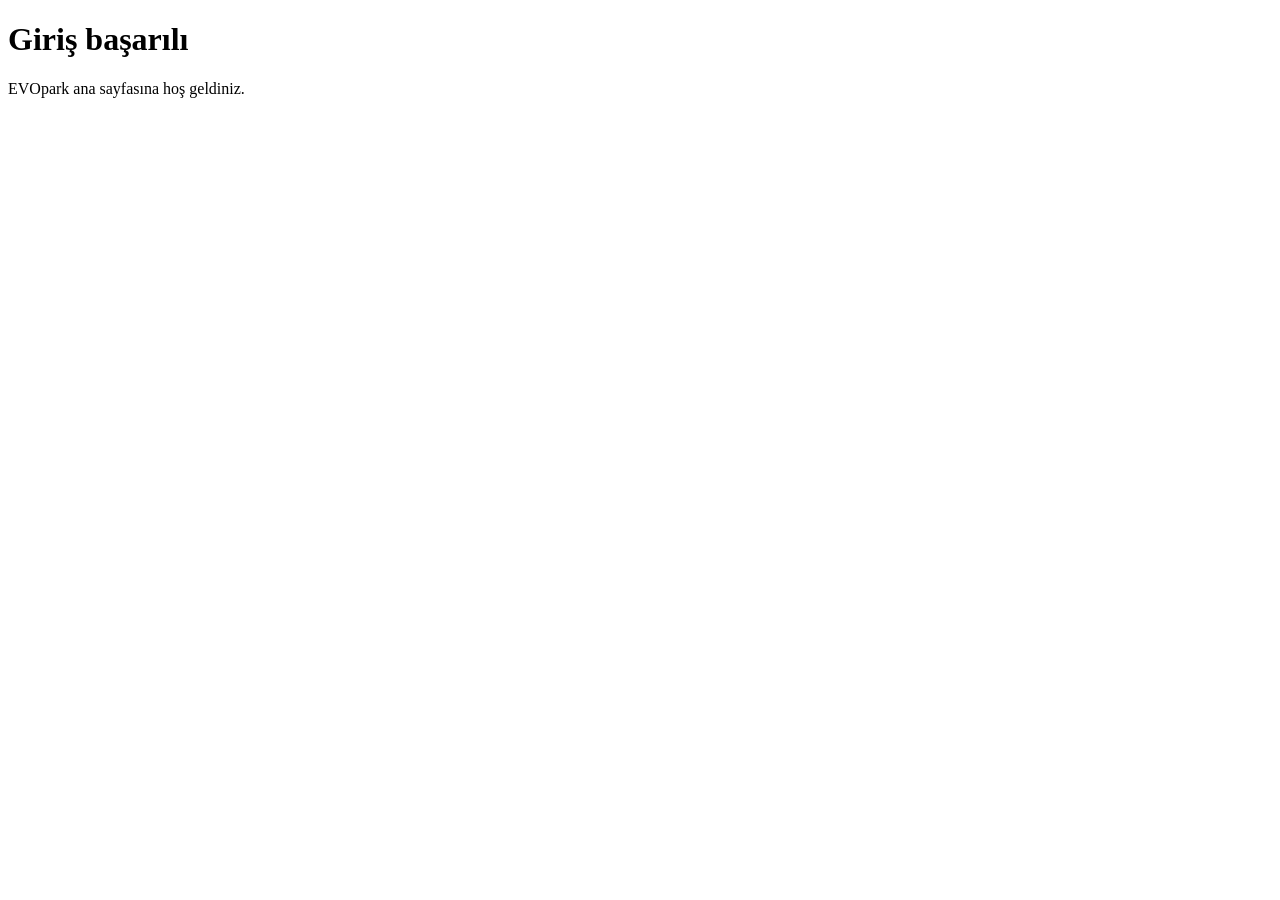
==== EVOpark/wwwroot/home.html @ 0c48e841 "as" ====
﻿<!DOCTYPE html>
<html lang="tr">
<head>
    <meta charset="UTF-8">
    <title>EVOpark Ana Sayfa</title>
</head>
<body>
    <h1>Giriş başarılı</h1>
    <p>EVOpark ana sayfasına hoş geldiniz.</p>
</body>
</html>
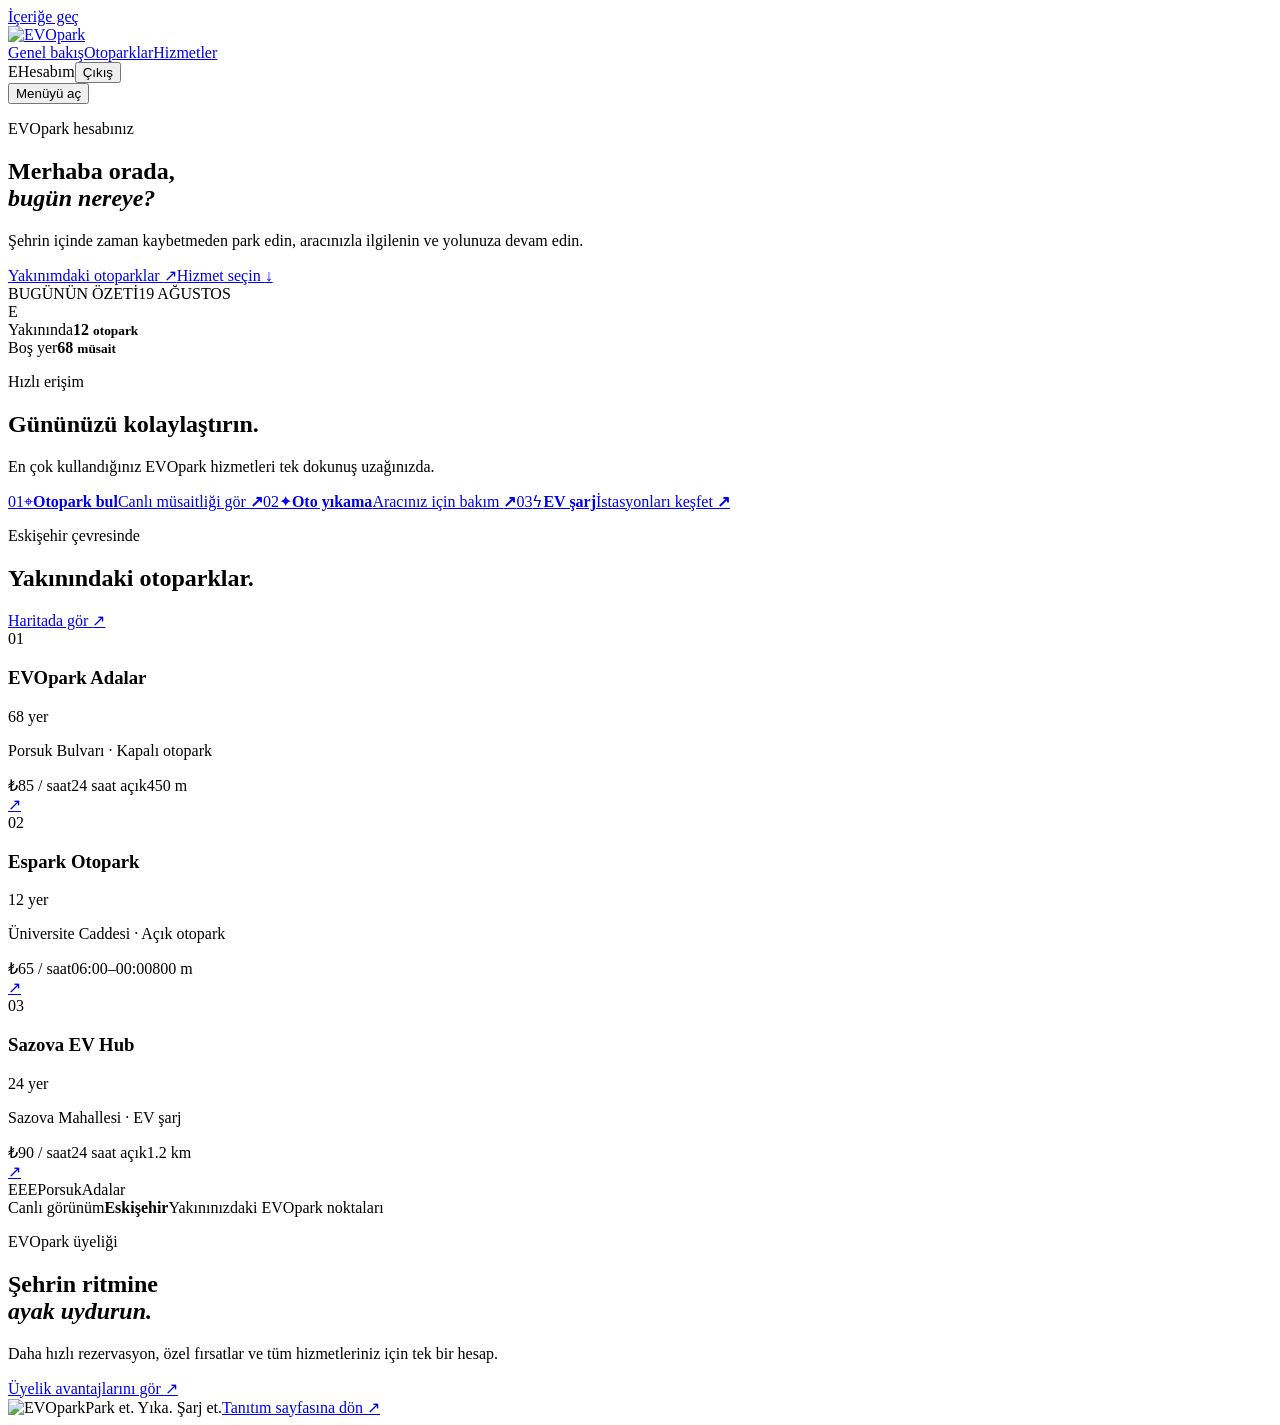
==== commit 323e4201: "Yeni anasayfa tasarlandı düzenlendi test için hazır" ====
--- a/EVOpark/wwwroot/home.html
+++ b/EVOpark/wwwroot/home.html
@@ -1,11 +1,37 @@
-﻿<!DOCTYPE html>
+<!DOCTYPE html>
 <html lang="tr">
 <head>
     <meta charset="UTF-8">
-    <title>EVOpark Ana Sayfa</title>
+    <meta name="viewport" content="width=device-width, initial-scale=1">
+    <meta name="description" content="EVOpark hesabınızla otopark, yıkama ve şarj hizmetlerinizi yönetin.">
+    <meta name="theme-color" content="#f5f7f5">
+    <title>Hesabım | EVOpark</title>
+    <link rel="stylesheet" href="/css/global.css">
+    <link rel="stylesheet" href="/css/dashboard.css">
 </head>
-<body>
-    <h1>Giriş başarılı</h1>
-    <p>EVOpark ana sayfasına hoş geldiniz.</p>
+<body class="dashboard-page">
+    <a class="skip-link" href="#main-content">İçeriğe geç</a>
+    <header class="dashboard-header">
+        <div class="container dashboard-nav">
+            <a class="brand" href="/" aria-label="EVOpark ana sayfa"><img class="brand-logo" src="/assets/images/logo.png" alt="EVOpark"></a>
+            <nav class="dashboard-links" aria-label="Hesap navigasyonu"><a class="dashboard-link is-active" href="/home.html">Genel bakış</a><a class="dashboard-link" href="#parking">Otoparklar</a><a class="dashboard-link" href="#services">Hizmetler</a></nav>
+            <div class="dashboard-user"><span class="avatar" data-user-initials aria-hidden="true">E</span><span class="user-name" data-user-name>Hesabım</span><button class="logout-button" type="button" data-logout>Çıkış</button></div>
+            <button class="dashboard-menu" type="button" aria-expanded="false" aria-controls="dashboardMobileNav" data-dashboard-menu><span class="sr-only">Menüyü aç</span><span></span><span></span><span></span></button>
+        </div>
+        <nav class="dashboard-mobile-nav" id="dashboardMobileNav" aria-label="Mobil hesap navigasyonu" data-dashboard-mobile-nav hidden><a href="/home.html">Genel bakış</a><a href="#parking">Otoparklar</a><a href="#services">Hizmetler</a><button type="button" data-logout>Çıkış yap</button></nav>
+    </header>
+
+    <main id="main-content">
+        <section class="dashboard-hero"><div class="container dashboard-hero-grid"><div class="welcome-copy"><p class="eyebrow"><span class="eyebrow-dot" aria-hidden="true"></span> EVOpark hesabınız</p><h1>Merhaba <span data-user-first-name>orada</span>,<br><em>bugün nereye?</em></h1><p>Şehrin içinde zaman kaybetmeden park edin, aracınızla ilgilenin ve yolunuza devam edin.</p><div class="welcome-actions"><a class="button button-dark" href="#parking" data-magnetic>Yakınımdaki otoparklar <span aria-hidden="true">↗</span></a><a class="button button-quiet" href="#services">Hizmet seçin <span aria-hidden="true">↓</span></a></div></div><div class="today-card" aria-label="Bugünün EVOpark özeti"><div class="today-card-glow"></div><div class="today-top"><span class="today-label">BUGÜNÜN ÖZETİ</span><span class="today-date" data-today>19 AĞUSTOS</span></div><div class="today-orbit"><span class="orbit-line orbit-line-one"></span><span class="orbit-line orbit-line-two"></span><span class="orbit-core">E</span><span class="orbit-dot orbit-dot-one"></span><span class="orbit-dot orbit-dot-two"></span></div><div class="today-bottom"><div><span>Yakınında</span><strong>12 <small>otopark</small></strong></div><div><span>Boş yer</span><strong>68 <small>müsait</small></strong></div></div></div></div></section>
+
+        <section class="dashboard-section" id="services" aria-labelledby="quick-title"><div class="container"><div class="dashboard-heading"><div><p class="eyebrow">Hızlı erişim</p><h2 id="quick-title">Gününüzü kolaylaştırın.</h2></div><p>En çok kullandığınız EVOpark hizmetleri tek dokunuş uzağınızda.</p></div><div class="quick-grid"><a class="quick-card quick-card-parking" href="#parking" data-magnetic><span class="quick-card-number">01</span><span class="quick-icon" aria-hidden="true">⌖</span><strong>Otopark bul</strong><span>Canlı müsaitliği gör <b aria-hidden="true">↗</b></span></a><a class="quick-card quick-card-wash" href="#coming-soon" data-coming-soon data-magnetic><span class="quick-card-number">02</span><span class="quick-icon" aria-hidden="true">✦</span><strong>Oto yıkama</strong><span>Aracınız için bakım <b aria-hidden="true">↗</b></span></a><a class="quick-card quick-card-charge" href="#coming-soon" data-coming-soon data-magnetic><span class="quick-card-number">03</span><span class="quick-icon" aria-hidden="true">ϟ</span><strong>EV şarj</strong><span>İstasyonları keşfet <b aria-hidden="true">↗</b></span></a></div></div></section>
+
+        <section class="dashboard-section parking-dashboard" id="parking" aria-labelledby="nearby-title"><div class="container"><div class="dashboard-heading"><div><p class="eyebrow">Eskişehir çevresinde</p><h2 id="nearby-title">Yakınındaki otoparklar.</h2></div><a class="small-action" href="/">Haritada gör <span aria-hidden="true">↗</span></a></div><div class="nearby-layout"><div class="nearby-list"><article class="nearby-card is-featured"><div class="nearby-marker">01</div><div class="nearby-main"><div class="nearby-title-row"><h3>EVOpark Adalar</h3><span class="availability"><i></i> 68 yer</span></div><p>Porsuk Bulvarı · Kapalı otopark</p><div class="nearby-meta"><span>₺85 / saat</span><span>24 saat açık</span><span>450 m</span></div></div><a href="#coming-soon" class="nearby-arrow" data-coming-soon aria-label="EVOpark Adalar detayları">↗</a></article><article class="nearby-card"><div class="nearby-marker">02</div><div class="nearby-main"><div class="nearby-title-row"><h3>Espark Otopark</h3><span class="availability availability-limited"><i></i> 12 yer</span></div><p>Üniversite Caddesi · Açık otopark</p><div class="nearby-meta"><span>₺65 / saat</span><span>06:00–00:00</span><span>800 m</span></div></div><a href="#coming-soon" class="nearby-arrow" data-coming-soon aria-label="Espark Otopark detayları">↗</a></article><article class="nearby-card"><div class="nearby-marker">03</div><div class="nearby-main"><div class="nearby-title-row"><h3>Sazova EV Hub</h3><span class="availability"><i></i> 24 yer</span></div><p>Sazova Mahallesi · EV şarj</p><div class="nearby-meta"><span>₺90 / saat</span><span>24 saat açık</span><span>1.2 km</span></div></div><a href="#coming-soon" class="nearby-arrow" data-coming-soon aria-label="Sazova EV Hub detayları">↗</a></article></div><div class="mini-map" aria-label="Eskişehir otopark haritası önizlemesi"><span class="mini-map-road mini-road-one"></span><span class="mini-map-road mini-road-two"></span><span class="mini-map-road mini-road-three"></span><span class="mini-map-river"></span><span class="mini-map-pin mini-pin-one">E</span><span class="mini-map-pin mini-pin-two">E</span><span class="mini-map-pin mini-pin-three">E</span><span class="mini-map-label">Porsuk</span><span class="mini-map-label mini-label-two">Adalar</span><div class="map-caption"><span class="live-pill"><i></i> Canlı görünüm</span><strong>Eskişehir</strong><span>Yakınınızdaki EVOpark noktaları</span></div></div></div></div></section>
+
+        <section class="dashboard-section member-banner" aria-labelledby="member-title"><div class="container member-banner-inner"><div><p class="eyebrow">EVOpark üyeliği</p><h2 id="member-title">Şehrin ritmine<br><em>ayak uydurun.</em></h2></div><div class="member-banner-copy"><p>Daha hızlı rezervasyon, özel fırsatlar ve tüm hizmetleriniz için tek bir hesap.</p><a class="button button-light" href="#coming-soon" data-coming-soon data-magnetic>Üyelik avantajlarını gör <span aria-hidden="true">↗</span></a></div></div></section>
+    </main>
+    <footer class="dashboard-footer"><div class="container dashboard-footer-inner"><img class="dashboard-footer-logo" src="/assets/images/logo.png" alt="EVOpark"><span>Park et. Yıka. Şarj et.</span><a href="/">Tanıtım sayfasına dön ↗</a></div></footer>
+    <div class="page-transition" data-page-transition aria-hidden="true"><span></span><i></i></div>
+    <script src="/js/utils.js" defer></script><script src="/js/api.js" defer></script><script src="/js/dashboard.js" defer></script>
 </body>
-</html>+</html>
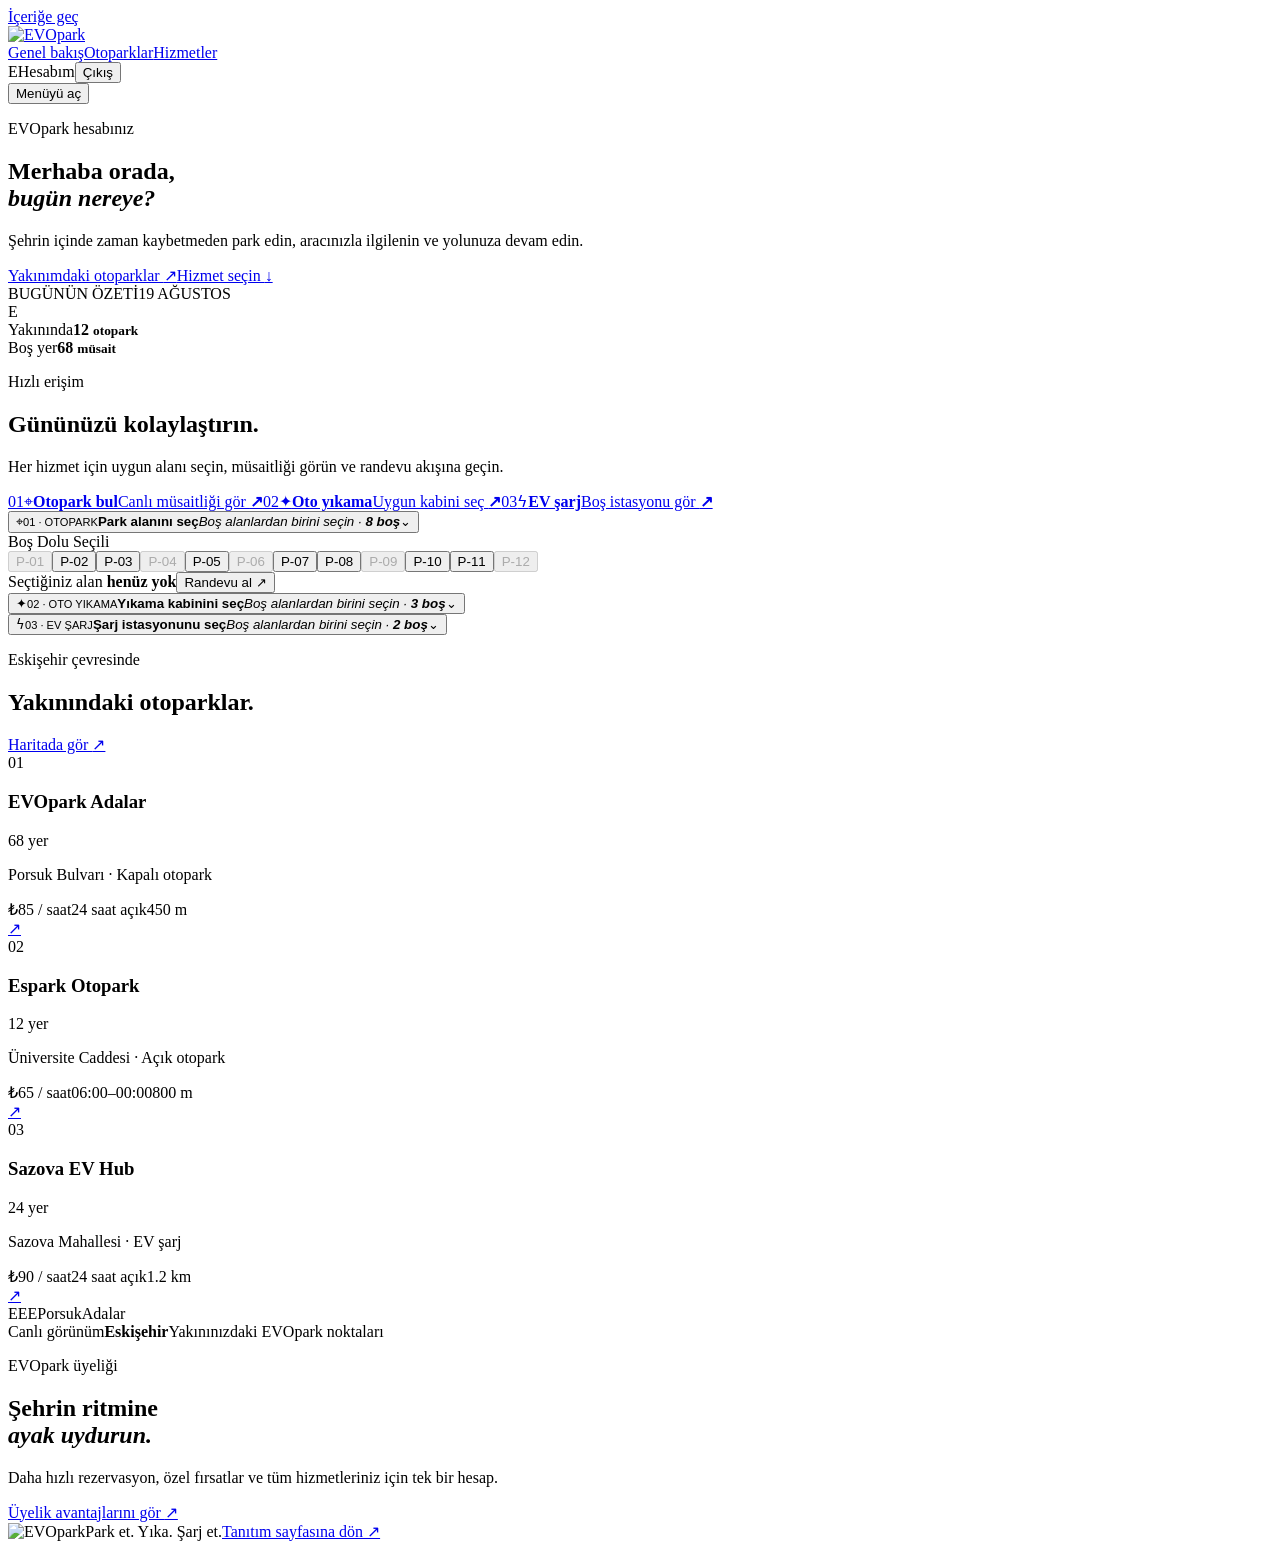
==== commit 73c971f8: "Homeye sinema tarzı sistem eklendi test için hazır" ====
--- a/EVOpark/wwwroot/home.html
+++ b/EVOpark/wwwroot/home.html
@@ -24,7 +24,13 @@
     <main id="main-content">
         <section class="dashboard-hero"><div class="container dashboard-hero-grid"><div class="welcome-copy"><p class="eyebrow"><span class="eyebrow-dot" aria-hidden="true"></span> EVOpark hesabınız</p><h1>Merhaba <span data-user-first-name>orada</span>,<br><em>bugün nereye?</em></h1><p>Şehrin içinde zaman kaybetmeden park edin, aracınızla ilgilenin ve yolunuza devam edin.</p><div class="welcome-actions"><a class="button button-dark" href="#parking" data-magnetic>Yakınımdaki otoparklar <span aria-hidden="true">↗</span></a><a class="button button-quiet" href="#services">Hizmet seçin <span aria-hidden="true">↓</span></a></div></div><div class="today-card" aria-label="Bugünün EVOpark özeti"><div class="today-card-glow"></div><div class="today-top"><span class="today-label">BUGÜNÜN ÖZETİ</span><span class="today-date" data-today>19 AĞUSTOS</span></div><div class="today-orbit"><span class="orbit-line orbit-line-one"></span><span class="orbit-line orbit-line-two"></span><span class="orbit-core">E</span><span class="orbit-dot orbit-dot-one"></span><span class="orbit-dot orbit-dot-two"></span></div><div class="today-bottom"><div><span>Yakınında</span><strong>12 <small>otopark</small></strong></div><div><span>Boş yer</span><strong>68 <small>müsait</small></strong></div></div></div></div></section>
 
-        <section class="dashboard-section" id="services" aria-labelledby="quick-title"><div class="container"><div class="dashboard-heading"><div><p class="eyebrow">Hızlı erişim</p><h2 id="quick-title">Gününüzü kolaylaştırın.</h2></div><p>En çok kullandığınız EVOpark hizmetleri tek dokunuş uzağınızda.</p></div><div class="quick-grid"><a class="quick-card quick-card-parking" href="#parking" data-magnetic><span class="quick-card-number">01</span><span class="quick-icon" aria-hidden="true">⌖</span><strong>Otopark bul</strong><span>Canlı müsaitliği gör <b aria-hidden="true">↗</b></span></a><a class="quick-card quick-card-wash" href="#coming-soon" data-coming-soon data-magnetic><span class="quick-card-number">02</span><span class="quick-icon" aria-hidden="true">✦</span><strong>Oto yıkama</strong><span>Aracınız için bakım <b aria-hidden="true">↗</b></span></a><a class="quick-card quick-card-charge" href="#coming-soon" data-coming-soon data-magnetic><span class="quick-card-number">03</span><span class="quick-icon" aria-hidden="true">ϟ</span><strong>EV şarj</strong><span>İstasyonları keşfet <b aria-hidden="true">↗</b></span></a></div></div></section>
+        <section class="dashboard-section" id="services" aria-labelledby="quick-title"><div class="container"><div class="dashboard-heading"><div><p class="eyebrow">Hızlı erişim</p><h2 id="quick-title">Gününüzü kolaylaştırın.</h2></div><p>Her hizmet için uygun alanı seçin, müsaitliği görün ve randevu akışına geçin.</p></div><div class="quick-grid"><a class="quick-card quick-card-parking" href="#booking-parking" data-booking-jump data-magnetic><span class="quick-card-number">01</span><span class="quick-icon" aria-hidden="true">⌖</span><strong>Otopark bul</strong><span>Canlı müsaitliği gör <b aria-hidden="true">↗</b></span></a><a class="quick-card quick-card-wash" href="#booking-wash" data-booking-jump data-magnetic><span class="quick-card-number">02</span><span class="quick-icon" aria-hidden="true">✦</span><strong>Oto yıkama</strong><span>Uygun kabini seç <b aria-hidden="true">↗</b></span></a><a class="quick-card quick-card-charge" href="#booking-charge" data-booking-jump data-magnetic><span class="quick-card-number">03</span><span class="quick-icon" aria-hidden="true">ϟ</span><strong>EV şarj</strong><span>Boş istasyonu gör <b aria-hidden="true">↗</b></span></a></div>
+            <div class="booking-panels" aria-label="Hizmet alanı ve rezervasyon seçenekleri">
+                <article class="booking-panel is-open" id="booking-parking" data-booking-panel><button class="booking-panel-toggle" type="button" aria-expanded="true" aria-controls="booking-parking-content"><span class="booking-panel-symbol" aria-hidden="true">⌖</span><span class="booking-panel-heading"><small>01 · OTOPARK</small><strong>Park alanını seç</strong><em><span data-selected-label>Boş alanlardan birini seçin</span> · <b><span data-free-count>8</span> boş</b></em></span><span class="booking-panel-chevron" aria-hidden="true">⌄</span></button><div class="booking-panel-content" id="booking-parking-content"><div class="booking-legend"><span><i class="legend-dot is-free"></i> Boş</span><span><i class="legend-dot is-busy"></i> Dolu</span><span><i class="legend-dot is-selected"></i> Seçili</span></div><div class="space-grid" role="group" aria-label="Otopark alanları"><button class="space-slot is-busy" type="button" disabled aria-label="P-01 dolu">P-01</button><button class="space-slot" type="button" data-space="P-02">P-02</button><button class="space-slot" type="button" data-space="P-03">P-03</button><button class="space-slot is-busy" type="button" disabled aria-label="P-04 dolu">P-04</button><button class="space-slot" type="button" data-space="P-05">P-05</button><button class="space-slot is-busy" type="button" disabled aria-label="P-06 dolu">P-06</button><button class="space-slot" type="button" data-space="P-07">P-07</button><button class="space-slot" type="button" data-space="P-08">P-08</button><button class="space-slot is-busy" type="button" disabled aria-label="P-09 dolu">P-09</button><button class="space-slot" type="button" data-space="P-10">P-10</button><button class="space-slot" type="button" data-space="P-11">P-11</button><button class="space-slot is-busy" type="button" disabled aria-label="P-12 dolu">P-12</button></div><div class="booking-panel-footer"><span>Seçtiğiniz alan <strong data-choice-label>henüz yok</strong></span><button class="button button-dark booking-button" type="button" data-reservation data-service-name="otopark">Randevu al <span aria-hidden="true">↗</span></button></div></div></article>
+                <article class="booking-panel" id="booking-wash" data-booking-panel><button class="booking-panel-toggle" type="button" aria-expanded="false" aria-controls="booking-wash-content"><span class="booking-panel-symbol booking-symbol-wash" aria-hidden="true">✦</span><span class="booking-panel-heading"><small>02 · OTO YIKAMA</small><strong>Yıkama kabinini seç</strong><em><span data-selected-label>Boş alanlardan birini seçin</span> · <b><span data-free-count>3</span> boş</b></em></span><span class="booking-panel-chevron" aria-hidden="true">⌄</span></button><div class="booking-panel-content" id="booking-wash-content" hidden><div class="booking-legend"><span><i class="legend-dot is-free"></i> Boş</span><span><i class="legend-dot is-busy"></i> Dolu</span><span><i class="legend-dot is-selected"></i> Seçili</span></div><div class="space-grid" role="group" aria-label="Oto yıkama kabinleri"><button class="space-slot" type="button" data-space="W-01">W-01</button><button class="space-slot is-busy" type="button" disabled aria-label="W-02 dolu">W-02</button><button class="space-slot" type="button" data-space="W-03">W-03</button><button class="space-slot" type="button" data-space="W-04">W-04</button><button class="space-slot is-busy" type="button" disabled aria-label="W-05 dolu">W-05</button><button class="space-slot is-busy" type="button" disabled aria-label="W-06 dolu">W-06</button></div><div class="booking-panel-footer"><span>Seçtiğiniz kabin <strong data-choice-label>henüz yok</strong></span><button class="button button-dark booking-button" type="button" data-reservation data-service-name="oto yıkama">Randevu al <span aria-hidden="true">↗</span></button></div></div></article>
+                <article class="booking-panel" id="booking-charge" data-booking-panel><button class="booking-panel-toggle" type="button" aria-expanded="false" aria-controls="booking-charge-content"><span class="booking-panel-symbol booking-symbol-charge" aria-hidden="true">ϟ</span><span class="booking-panel-heading"><small>03 · EV ŞARJ</small><strong>Şarj istasyonunu seç</strong><em><span data-selected-label>Boş alanlardan birini seçin</span> · <b><span data-free-count>2</span> boş</b></em></span><span class="booking-panel-chevron" aria-hidden="true">⌄</span></button><div class="booking-panel-content" id="booking-charge-content" hidden><div class="booking-legend"><span><i class="legend-dot is-free"></i> Boş</span><span><i class="legend-dot is-busy"></i> Dolu</span><span><i class="legend-dot is-selected"></i> Seçili</span></div><div class="space-grid" role="group" aria-label="EV şarj istasyonları"><button class="space-slot" type="button" data-space="E-01">E-01</button><button class="space-slot is-busy" type="button" disabled aria-label="E-02 dolu">E-02</button><button class="space-slot" type="button" data-space="E-03">E-03</button><button class="space-slot is-busy" type="button" disabled aria-label="E-04 dolu">E-04</button></div><div class="booking-panel-footer"><span>Seçtiğiniz istasyon <strong data-choice-label>henüz yok</strong></span><button class="button button-dark booking-button" type="button" data-reservation data-service-name="EV şarj">Randevu al <span aria-hidden="true">↗</span></button></div></div></article>
+            </div>
+        </div></section>
 
         <section class="dashboard-section parking-dashboard" id="parking" aria-labelledby="nearby-title"><div class="container"><div class="dashboard-heading"><div><p class="eyebrow">Eskişehir çevresinde</p><h2 id="nearby-title">Yakınındaki otoparklar.</h2></div><a class="small-action" href="/">Haritada gör <span aria-hidden="true">↗</span></a></div><div class="nearby-layout"><div class="nearby-list"><article class="nearby-card is-featured"><div class="nearby-marker">01</div><div class="nearby-main"><div class="nearby-title-row"><h3>EVOpark Adalar</h3><span class="availability"><i></i> 68 yer</span></div><p>Porsuk Bulvarı · Kapalı otopark</p><div class="nearby-meta"><span>₺85 / saat</span><span>24 saat açık</span><span>450 m</span></div></div><a href="#coming-soon" class="nearby-arrow" data-coming-soon aria-label="EVOpark Adalar detayları">↗</a></article><article class="nearby-card"><div class="nearby-marker">02</div><div class="nearby-main"><div class="nearby-title-row"><h3>Espark Otopark</h3><span class="availability availability-limited"><i></i> 12 yer</span></div><p>Üniversite Caddesi · Açık otopark</p><div class="nearby-meta"><span>₺65 / saat</span><span>06:00–00:00</span><span>800 m</span></div></div><a href="#coming-soon" class="nearby-arrow" data-coming-soon aria-label="Espark Otopark detayları">↗</a></article><article class="nearby-card"><div class="nearby-marker">03</div><div class="nearby-main"><div class="nearby-title-row"><h3>Sazova EV Hub</h3><span class="availability"><i></i> 24 yer</span></div><p>Sazova Mahallesi · EV şarj</p><div class="nearby-meta"><span>₺90 / saat</span><span>24 saat açık</span><span>1.2 km</span></div></div><a href="#coming-soon" class="nearby-arrow" data-coming-soon aria-label="Sazova EV Hub detayları">↗</a></article></div><div class="mini-map" aria-label="Eskişehir otopark haritası önizlemesi"><span class="mini-map-road mini-road-one"></span><span class="mini-map-road mini-road-two"></span><span class="mini-map-road mini-road-three"></span><span class="mini-map-river"></span><span class="mini-map-pin mini-pin-one">E</span><span class="mini-map-pin mini-pin-two">E</span><span class="mini-map-pin mini-pin-three">E</span><span class="mini-map-label">Porsuk</span><span class="mini-map-label mini-label-two">Adalar</span><div class="map-caption"><span class="live-pill"><i></i> Canlı görünüm</span><strong>Eskişehir</strong><span>Yakınınızdaki EVOpark noktaları</span></div></div></div></div></section>
 
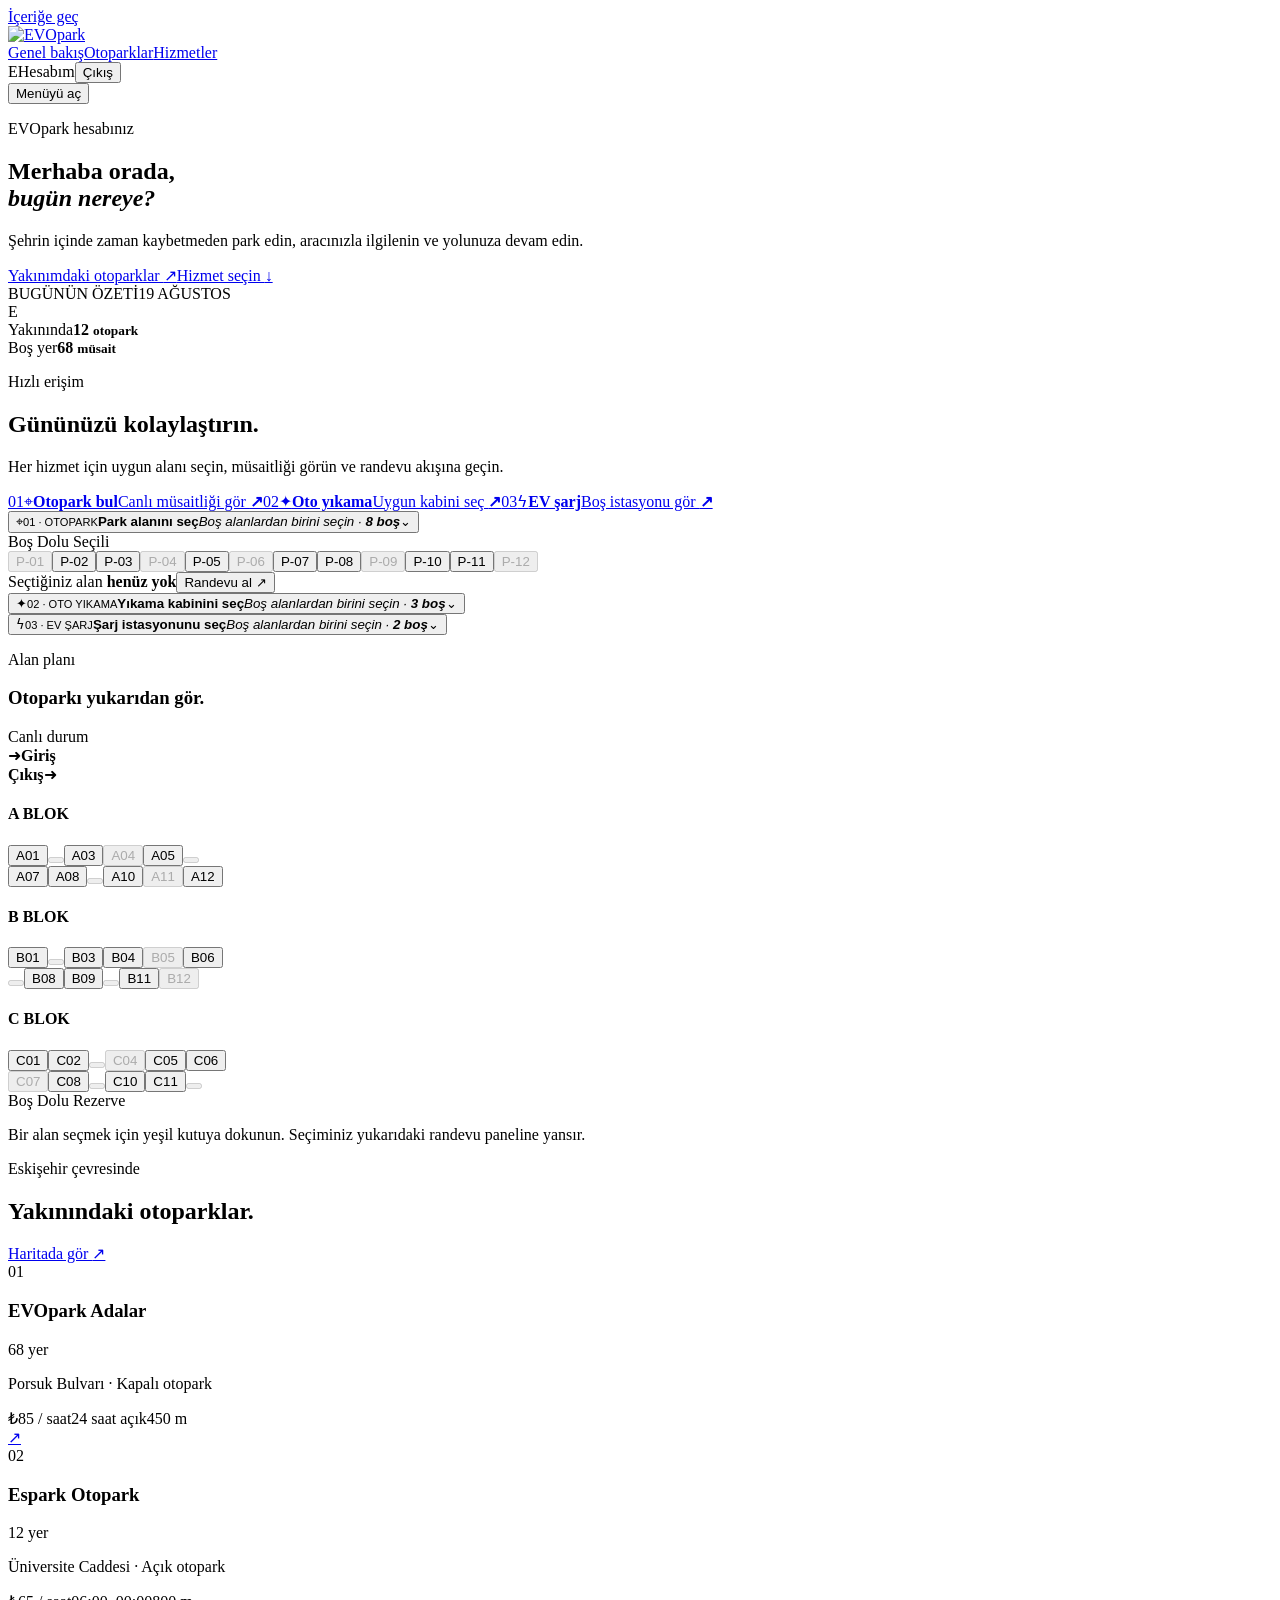
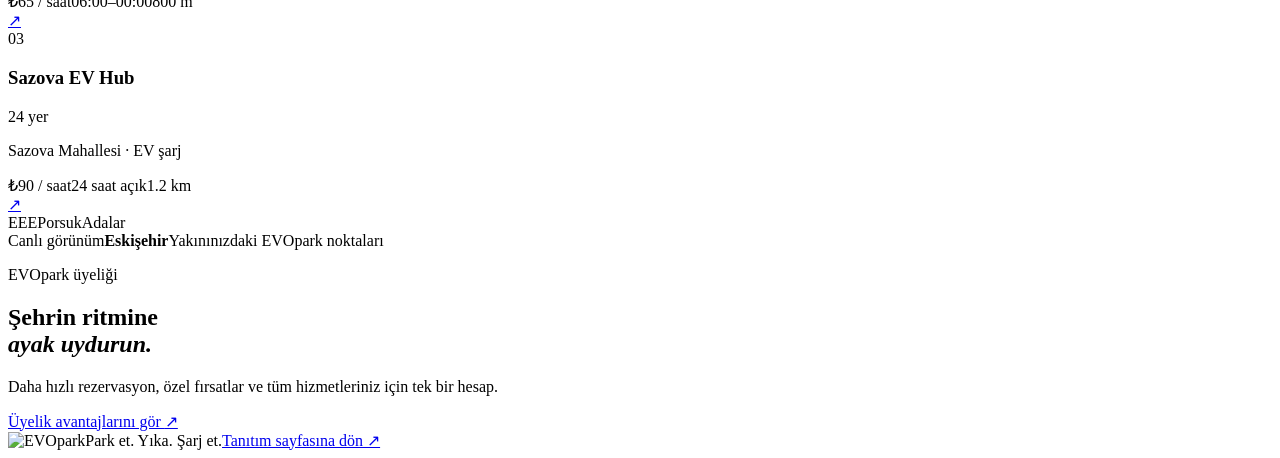
==== commit da28af01: "istenilen yapıldı" ====
--- a/EVOpark/wwwroot/home.html
+++ b/EVOpark/wwwroot/home.html
@@ -30,6 +30,7 @@
                 <article class="booking-panel" id="booking-wash" data-booking-panel><button class="booking-panel-toggle" type="button" aria-expanded="false" aria-controls="booking-wash-content"><span class="booking-panel-symbol booking-symbol-wash" aria-hidden="true">✦</span><span class="booking-panel-heading"><small>02 · OTO YIKAMA</small><strong>Yıkama kabinini seç</strong><em><span data-selected-label>Boş alanlardan birini seçin</span> · <b><span data-free-count>3</span> boş</b></em></span><span class="booking-panel-chevron" aria-hidden="true">⌄</span></button><div class="booking-panel-content" id="booking-wash-content" hidden><div class="booking-legend"><span><i class="legend-dot is-free"></i> Boş</span><span><i class="legend-dot is-busy"></i> Dolu</span><span><i class="legend-dot is-selected"></i> Seçili</span></div><div class="space-grid" role="group" aria-label="Oto yıkama kabinleri"><button class="space-slot" type="button" data-space="W-01">W-01</button><button class="space-slot is-busy" type="button" disabled aria-label="W-02 dolu">W-02</button><button class="space-slot" type="button" data-space="W-03">W-03</button><button class="space-slot" type="button" data-space="W-04">W-04</button><button class="space-slot is-busy" type="button" disabled aria-label="W-05 dolu">W-05</button><button class="space-slot is-busy" type="button" disabled aria-label="W-06 dolu">W-06</button></div><div class="booking-panel-footer"><span>Seçtiğiniz kabin <strong data-choice-label>henüz yok</strong></span><button class="button button-dark booking-button" type="button" data-reservation data-service-name="oto yıkama">Randevu al <span aria-hidden="true">↗</span></button></div></div></article>
                 <article class="booking-panel" id="booking-charge" data-booking-panel><button class="booking-panel-toggle" type="button" aria-expanded="false" aria-controls="booking-charge-content"><span class="booking-panel-symbol booking-symbol-charge" aria-hidden="true">ϟ</span><span class="booking-panel-heading"><small>03 · EV ŞARJ</small><strong>Şarj istasyonunu seç</strong><em><span data-selected-label>Boş alanlardan birini seçin</span> · <b><span data-free-count>2</span> boş</b></em></span><span class="booking-panel-chevron" aria-hidden="true">⌄</span></button><div class="booking-panel-content" id="booking-charge-content" hidden><div class="booking-legend"><span><i class="legend-dot is-free"></i> Boş</span><span><i class="legend-dot is-busy"></i> Dolu</span><span><i class="legend-dot is-selected"></i> Seçili</span></div><div class="space-grid" role="group" aria-label="EV şarj istasyonları"><button class="space-slot" type="button" data-space="E-01">E-01</button><button class="space-slot is-busy" type="button" disabled aria-label="E-02 dolu">E-02</button><button class="space-slot" type="button" data-space="E-03">E-03</button><button class="space-slot is-busy" type="button" disabled aria-label="E-04 dolu">E-04</button></div><div class="booking-panel-footer"><span>Seçtiğiniz istasyon <strong data-choice-label>henüz yok</strong></span><button class="button button-dark booking-button" type="button" data-reservation data-service-name="EV şarj">Randevu al <span aria-hidden="true">↗</span></button></div></div></article>
             </div>
+            <div class="parking-plan-card" id="parking-plan" aria-label="A, B ve C blok otopark planı"><div class="parking-plan-top"><div><p class="eyebrow">Alan planı</p><h3>Otoparkı yukarıdan gör.</h3></div><span class="plan-live"><i></i> Canlı durum</span></div><div class="parking-plan-board"><div class="plan-gate plan-entry"><span aria-hidden="true">➜</span><strong>Giriş</strong></div><div class="plan-gate plan-exit"><strong>Çıkış</strong><span aria-hidden="true">➜</span></div><div class="plan-block"><h4>A BLOK</h4><div class="plan-row"><button class="plan-slot is-free" type="button" data-plan-slot data-space="A-01">A01</button><button class="plan-slot is-occupied" type="button" disabled aria-label="A02 dolu"><span class="plan-car" aria-hidden="true"></span></button><button class="plan-slot is-free" type="button" data-plan-slot data-space="A-03">A03</button><button class="plan-slot is-reserved" type="button" disabled aria-label="A04 rezerve">A04</button><button class="plan-slot is-free" type="button" data-plan-slot data-space="A-05">A05</button><button class="plan-slot is-occupied" type="button" disabled aria-label="A06 dolu"><span class="plan-car" aria-hidden="true"></span></button></div><div class="plan-row"><button class="plan-slot is-free" type="button" data-plan-slot data-space="A-07">A07</button><button class="plan-slot is-free" type="button" data-plan-slot data-space="A-08">A08</button><button class="plan-slot is-occupied" type="button" disabled aria-label="A09 dolu"><span class="plan-car" aria-hidden="true"></span></button><button class="plan-slot is-free" type="button" data-plan-slot data-space="A-10">A10</button><button class="plan-slot is-reserved" type="button" disabled aria-label="A11 rezerve">A11</button><button class="plan-slot is-free" type="button" data-plan-slot data-space="A-12">A12</button></div></div><div class="plan-block"><h4>B BLOK</h4><div class="plan-row"><button class="plan-slot is-free" type="button" data-plan-slot data-space="B-01">B01</button><button class="plan-slot is-occupied" type="button" disabled aria-label="B02 dolu"><span class="plan-car" aria-hidden="true"></span></button><button class="plan-slot is-free" type="button" data-plan-slot data-space="B-03">B03</button><button class="plan-slot is-free" type="button" data-plan-slot data-space="B-04">B04</button><button class="plan-slot is-reserved" type="button" disabled aria-label="B05 rezerve">B05</button><button class="plan-slot is-free" type="button" data-plan-slot data-space="B-06">B06</button></div><div class="plan-row"><button class="plan-slot is-occupied" type="button" disabled aria-label="B07 dolu"><span class="plan-car" aria-hidden="true"></span></button><button class="plan-slot is-free" type="button" data-plan-slot data-space="B-08">B08</button><button class="plan-slot is-free" type="button" data-plan-slot data-space="B-09">B09</button><button class="plan-slot is-occupied" type="button" disabled aria-label="B10 dolu"><span class="plan-car" aria-hidden="true"></span></button><button class="plan-slot is-free" type="button" data-plan-slot data-space="B-11">B11</button><button class="plan-slot is-reserved" type="button" disabled aria-label="B12 rezerve">B12</button></div></div><div class="plan-block"><h4>C BLOK</h4><div class="plan-row"><button class="plan-slot is-free" type="button" data-plan-slot data-space="C-01">C01</button><button class="plan-slot is-free" type="button" data-plan-slot data-space="C-02">C02</button><button class="plan-slot is-occupied" type="button" disabled aria-label="C03 dolu"><span class="plan-car" aria-hidden="true"></span></button><button class="plan-slot is-reserved" type="button" disabled aria-label="C04 rezerve">C04</button><button class="plan-slot is-free" type="button" data-plan-slot data-space="C-05">C05</button><button class="plan-slot is-free" type="button" data-plan-slot data-space="C-06">C06</button></div><div class="plan-row"><button class="plan-slot is-reserved" type="button" disabled aria-label="C07 rezerve">C07</button><button class="plan-slot is-free" type="button" data-plan-slot data-space="C-08">C08</button><button class="plan-slot is-occupied" type="button" disabled aria-label="C09 dolu"><span class="plan-car" aria-hidden="true"></span></button><button class="plan-slot is-free" type="button" data-plan-slot data-space="C-10">C10</button><button class="plan-slot is-free" type="button" data-plan-slot data-space="C-11">C11</button><button class="plan-slot is-occupied" type="button" disabled aria-label="C12 dolu"><span class="plan-car" aria-hidden="true"></span></button></div></div></div><div class="parking-plan-legend"><span><i class="plan-legend-color is-free"></i> Boş</span><span><i class="plan-legend-color is-occupied"></i> Dolu</span><span><i class="plan-legend-color is-reserved"></i> Rezerve</span></div><p class="plan-help">Bir alan seçmek için yeşil kutuya dokunun. Seçiminiz yukarıdaki randevu paneline yansır.</p></div>
         </div></section>
 
         <section class="dashboard-section parking-dashboard" id="parking" aria-labelledby="nearby-title"><div class="container"><div class="dashboard-heading"><div><p class="eyebrow">Eskişehir çevresinde</p><h2 id="nearby-title">Yakınındaki otoparklar.</h2></div><a class="small-action" href="/">Haritada gör <span aria-hidden="true">↗</span></a></div><div class="nearby-layout"><div class="nearby-list"><article class="nearby-card is-featured"><div class="nearby-marker">01</div><div class="nearby-main"><div class="nearby-title-row"><h3>EVOpark Adalar</h3><span class="availability"><i></i> 68 yer</span></div><p>Porsuk Bulvarı · Kapalı otopark</p><div class="nearby-meta"><span>₺85 / saat</span><span>24 saat açık</span><span>450 m</span></div></div><a href="#coming-soon" class="nearby-arrow" data-coming-soon aria-label="EVOpark Adalar detayları">↗</a></article><article class="nearby-card"><div class="nearby-marker">02</div><div class="nearby-main"><div class="nearby-title-row"><h3>Espark Otopark</h3><span class="availability availability-limited"><i></i> 12 yer</span></div><p>Üniversite Caddesi · Açık otopark</p><div class="nearby-meta"><span>₺65 / saat</span><span>06:00–00:00</span><span>800 m</span></div></div><a href="#coming-soon" class="nearby-arrow" data-coming-soon aria-label="Espark Otopark detayları">↗</a></article><article class="nearby-card"><div class="nearby-marker">03</div><div class="nearby-main"><div class="nearby-title-row"><h3>Sazova EV Hub</h3><span class="availability"><i></i> 24 yer</span></div><p>Sazova Mahallesi · EV şarj</p><div class="nearby-meta"><span>₺90 / saat</span><span>24 saat açık</span><span>1.2 km</span></div></div><a href="#coming-soon" class="nearby-arrow" data-coming-soon aria-label="Sazova EV Hub detayları">↗</a></article></div><div class="mini-map" aria-label="Eskişehir otopark haritası önizlemesi"><span class="mini-map-road mini-road-one"></span><span class="mini-map-road mini-road-two"></span><span class="mini-map-road mini-road-three"></span><span class="mini-map-river"></span><span class="mini-map-pin mini-pin-one">E</span><span class="mini-map-pin mini-pin-two">E</span><span class="mini-map-pin mini-pin-three">E</span><span class="mini-map-label">Porsuk</span><span class="mini-map-label mini-label-two">Adalar</span><div class="map-caption"><span class="live-pill"><i></i> Canlı görünüm</span><strong>Eskişehir</strong><span>Yakınınızdaki EVOpark noktaları</span></div></div></div></div></section>
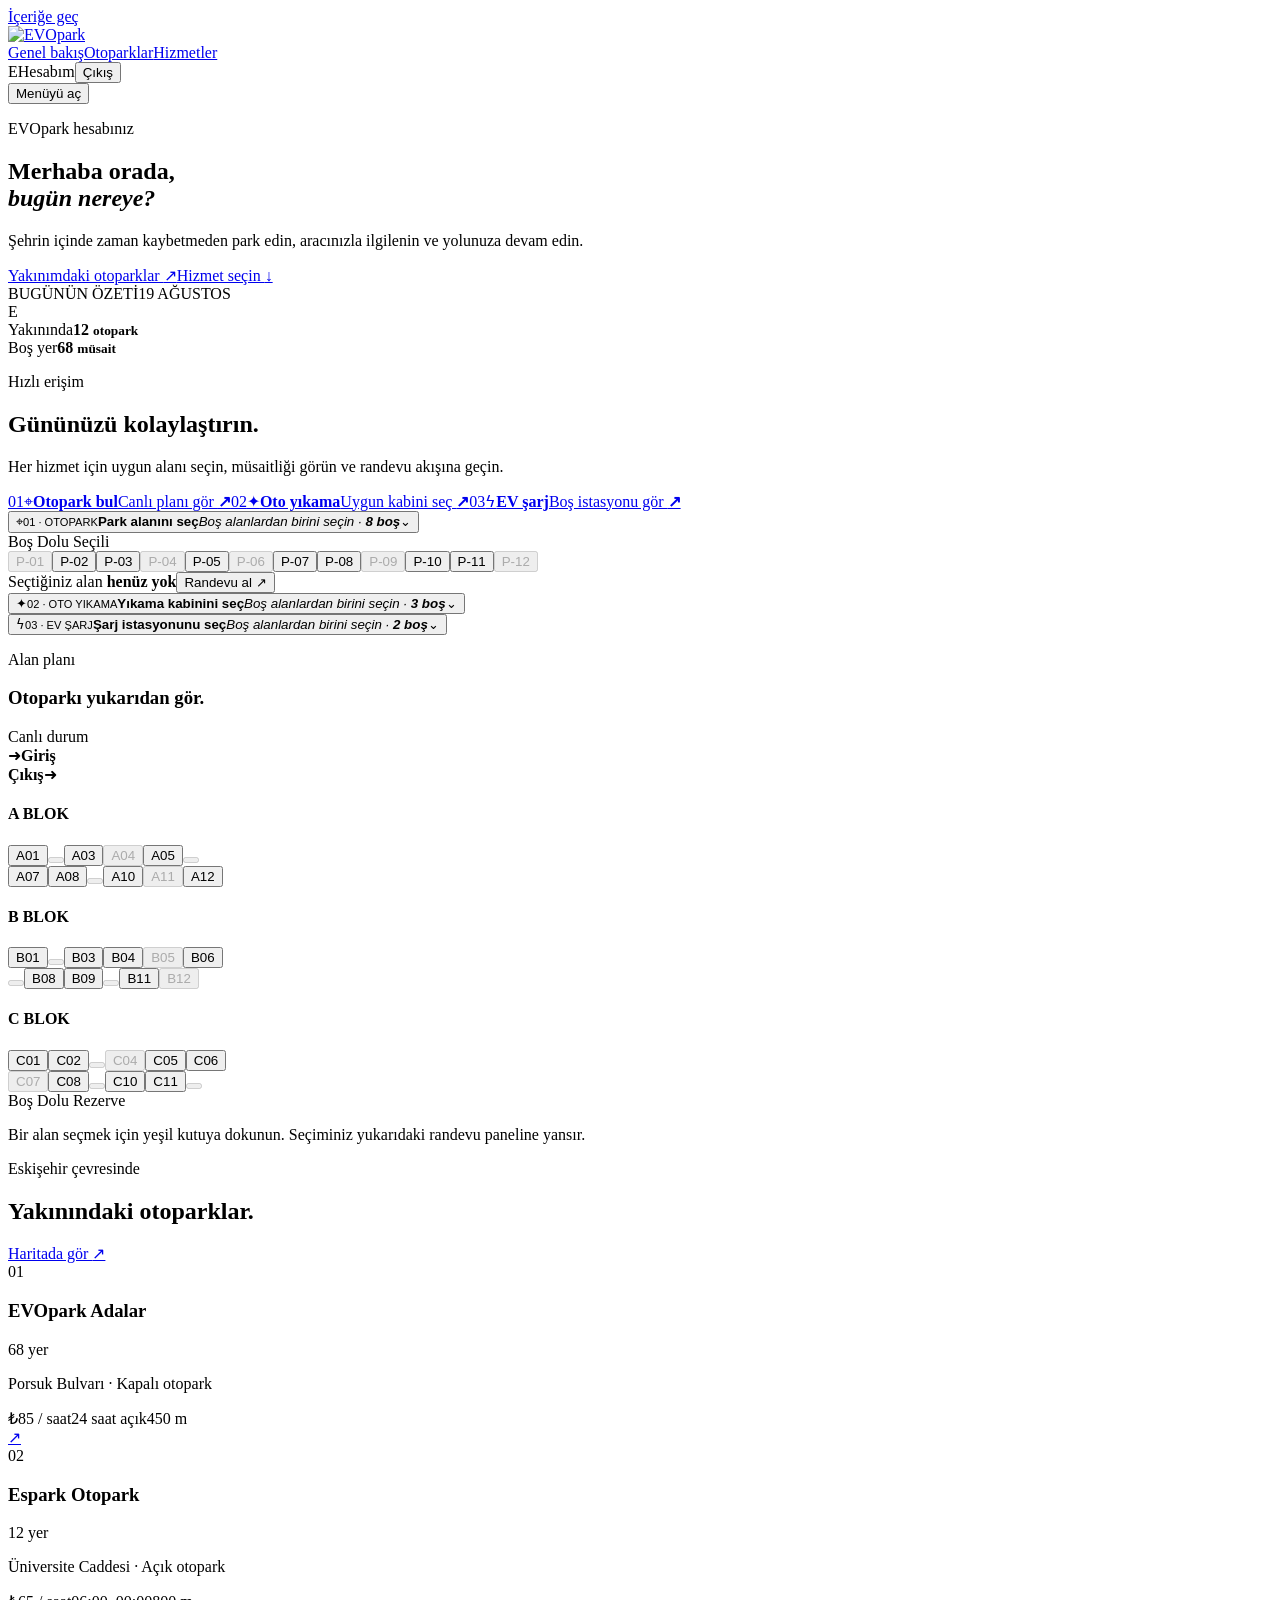
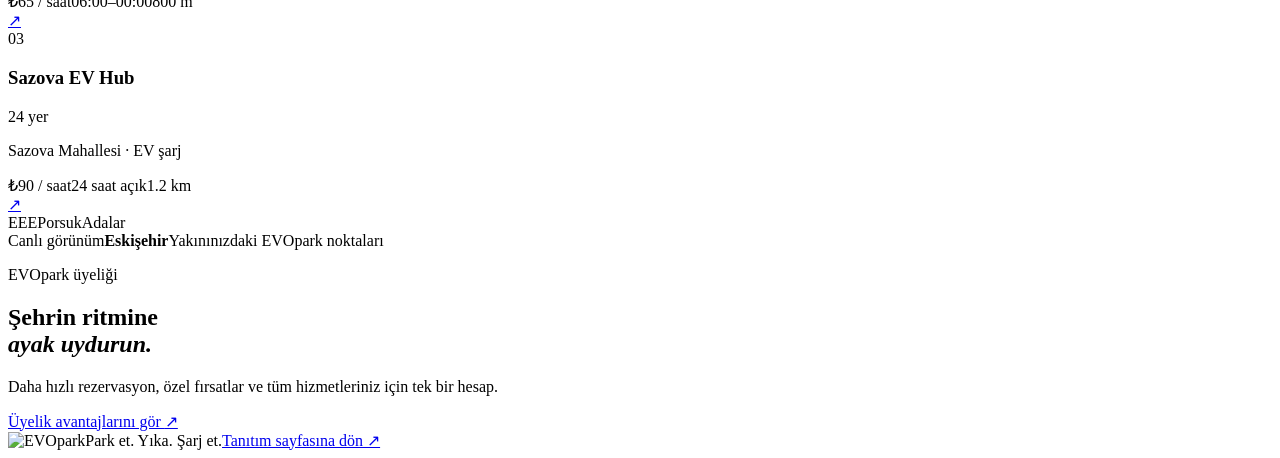
==== commit 12937cb9: "Sistemler hazır" ====
--- a/EVOpark/wwwroot/home.html
+++ b/EVOpark/wwwroot/home.html
@@ -24,7 +24,7 @@
     <main id="main-content">
         <section class="dashboard-hero"><div class="container dashboard-hero-grid"><div class="welcome-copy"><p class="eyebrow"><span class="eyebrow-dot" aria-hidden="true"></span> EVOpark hesabınız</p><h1>Merhaba <span data-user-first-name>orada</span>,<br><em>bugün nereye?</em></h1><p>Şehrin içinde zaman kaybetmeden park edin, aracınızla ilgilenin ve yolunuza devam edin.</p><div class="welcome-actions"><a class="button button-dark" href="#parking" data-magnetic>Yakınımdaki otoparklar <span aria-hidden="true">↗</span></a><a class="button button-quiet" href="#services">Hizmet seçin <span aria-hidden="true">↓</span></a></div></div><div class="today-card" aria-label="Bugünün EVOpark özeti"><div class="today-card-glow"></div><div class="today-top"><span class="today-label">BUGÜNÜN ÖZETİ</span><span class="today-date" data-today>19 AĞUSTOS</span></div><div class="today-orbit"><span class="orbit-line orbit-line-one"></span><span class="orbit-line orbit-line-two"></span><span class="orbit-core">E</span><span class="orbit-dot orbit-dot-one"></span><span class="orbit-dot orbit-dot-two"></span></div><div class="today-bottom"><div><span>Yakınında</span><strong>12 <small>otopark</small></strong></div><div><span>Boş yer</span><strong>68 <small>müsait</small></strong></div></div></div></div></section>
 
-        <section class="dashboard-section" id="services" aria-labelledby="quick-title"><div class="container"><div class="dashboard-heading"><div><p class="eyebrow">Hızlı erişim</p><h2 id="quick-title">Gününüzü kolaylaştırın.</h2></div><p>Her hizmet için uygun alanı seçin, müsaitliği görün ve randevu akışına geçin.</p></div><div class="quick-grid"><a class="quick-card quick-card-parking" href="#booking-parking" data-booking-jump data-magnetic><span class="quick-card-number">01</span><span class="quick-icon" aria-hidden="true">⌖</span><strong>Otopark bul</strong><span>Canlı müsaitliği gör <b aria-hidden="true">↗</b></span></a><a class="quick-card quick-card-wash" href="#booking-wash" data-booking-jump data-magnetic><span class="quick-card-number">02</span><span class="quick-icon" aria-hidden="true">✦</span><strong>Oto yıkama</strong><span>Uygun kabini seç <b aria-hidden="true">↗</b></span></a><a class="quick-card quick-card-charge" href="#booking-charge" data-booking-jump data-magnetic><span class="quick-card-number">03</span><span class="quick-icon" aria-hidden="true">ϟ</span><strong>EV şarj</strong><span>Boş istasyonu gör <b aria-hidden="true">↗</b></span></a></div>
+        <section class="dashboard-section" id="services" aria-labelledby="quick-title"><div class="container"><div class="dashboard-heading"><div><p class="eyebrow">Hızlı erişim</p><h2 id="quick-title">Gününüzü kolaylaştırın.</h2></div><p>Her hizmet için uygun alanı seçin, müsaitliği görün ve randevu akışına geçin.</p></div><div class="quick-grid"><a class="quick-card quick-card-parking" href="#parking-plan" data-magnetic><span class="quick-card-number">01</span><span class="quick-icon" aria-hidden="true">⌖</span><strong>Otopark bul</strong><span>Canlı planı gör <b aria-hidden="true">↗</b></span></a><a class="quick-card quick-card-wash" href="#booking-wash" data-booking-jump data-magnetic><span class="quick-card-number">02</span><span class="quick-icon" aria-hidden="true">✦</span><strong>Oto yıkama</strong><span>Uygun kabini seç <b aria-hidden="true">↗</b></span></a><a class="quick-card quick-card-charge" href="#booking-charge" data-booking-jump data-magnetic><span class="quick-card-number">03</span><span class="quick-icon" aria-hidden="true">ϟ</span><strong>EV şarj</strong><span>Boş istasyonu gör <b aria-hidden="true">↗</b></span></a></div>
             <div class="booking-panels" aria-label="Hizmet alanı ve rezervasyon seçenekleri">
                 <article class="booking-panel is-open" id="booking-parking" data-booking-panel><button class="booking-panel-toggle" type="button" aria-expanded="true" aria-controls="booking-parking-content"><span class="booking-panel-symbol" aria-hidden="true">⌖</span><span class="booking-panel-heading"><small>01 · OTOPARK</small><strong>Park alanını seç</strong><em><span data-selected-label>Boş alanlardan birini seçin</span> · <b><span data-free-count>8</span> boş</b></em></span><span class="booking-panel-chevron" aria-hidden="true">⌄</span></button><div class="booking-panel-content" id="booking-parking-content"><div class="booking-legend"><span><i class="legend-dot is-free"></i> Boş</span><span><i class="legend-dot is-busy"></i> Dolu</span><span><i class="legend-dot is-selected"></i> Seçili</span></div><div class="space-grid" role="group" aria-label="Otopark alanları"><button class="space-slot is-busy" type="button" disabled aria-label="P-01 dolu">P-01</button><button class="space-slot" type="button" data-space="P-02">P-02</button><button class="space-slot" type="button" data-space="P-03">P-03</button><button class="space-slot is-busy" type="button" disabled aria-label="P-04 dolu">P-04</button><button class="space-slot" type="button" data-space="P-05">P-05</button><button class="space-slot is-busy" type="button" disabled aria-label="P-06 dolu">P-06</button><button class="space-slot" type="button" data-space="P-07">P-07</button><button class="space-slot" type="button" data-space="P-08">P-08</button><button class="space-slot is-busy" type="button" disabled aria-label="P-09 dolu">P-09</button><button class="space-slot" type="button" data-space="P-10">P-10</button><button class="space-slot" type="button" data-space="P-11">P-11</button><button class="space-slot is-busy" type="button" disabled aria-label="P-12 dolu">P-12</button></div><div class="booking-panel-footer"><span>Seçtiğiniz alan <strong data-choice-label>henüz yok</strong></span><button class="button button-dark booking-button" type="button" data-reservation data-service-name="otopark">Randevu al <span aria-hidden="true">↗</span></button></div></div></article>
                 <article class="booking-panel" id="booking-wash" data-booking-panel><button class="booking-panel-toggle" type="button" aria-expanded="false" aria-controls="booking-wash-content"><span class="booking-panel-symbol booking-symbol-wash" aria-hidden="true">✦</span><span class="booking-panel-heading"><small>02 · OTO YIKAMA</small><strong>Yıkama kabinini seç</strong><em><span data-selected-label>Boş alanlardan birini seçin</span> · <b><span data-free-count>3</span> boş</b></em></span><span class="booking-panel-chevron" aria-hidden="true">⌄</span></button><div class="booking-panel-content" id="booking-wash-content" hidden><div class="booking-legend"><span><i class="legend-dot is-free"></i> Boş</span><span><i class="legend-dot is-busy"></i> Dolu</span><span><i class="legend-dot is-selected"></i> Seçili</span></div><div class="space-grid" role="group" aria-label="Oto yıkama kabinleri"><button class="space-slot" type="button" data-space="W-01">W-01</button><button class="space-slot is-busy" type="button" disabled aria-label="W-02 dolu">W-02</button><button class="space-slot" type="button" data-space="W-03">W-03</button><button class="space-slot" type="button" data-space="W-04">W-04</button><button class="space-slot is-busy" type="button" disabled aria-label="W-05 dolu">W-05</button><button class="space-slot is-busy" type="button" disabled aria-label="W-06 dolu">W-06</button></div><div class="booking-panel-footer"><span>Seçtiğiniz kabin <strong data-choice-label>henüz yok</strong></span><button class="button button-dark booking-button" type="button" data-reservation data-service-name="oto yıkama">Randevu al <span aria-hidden="true">↗</span></button></div></div></article>
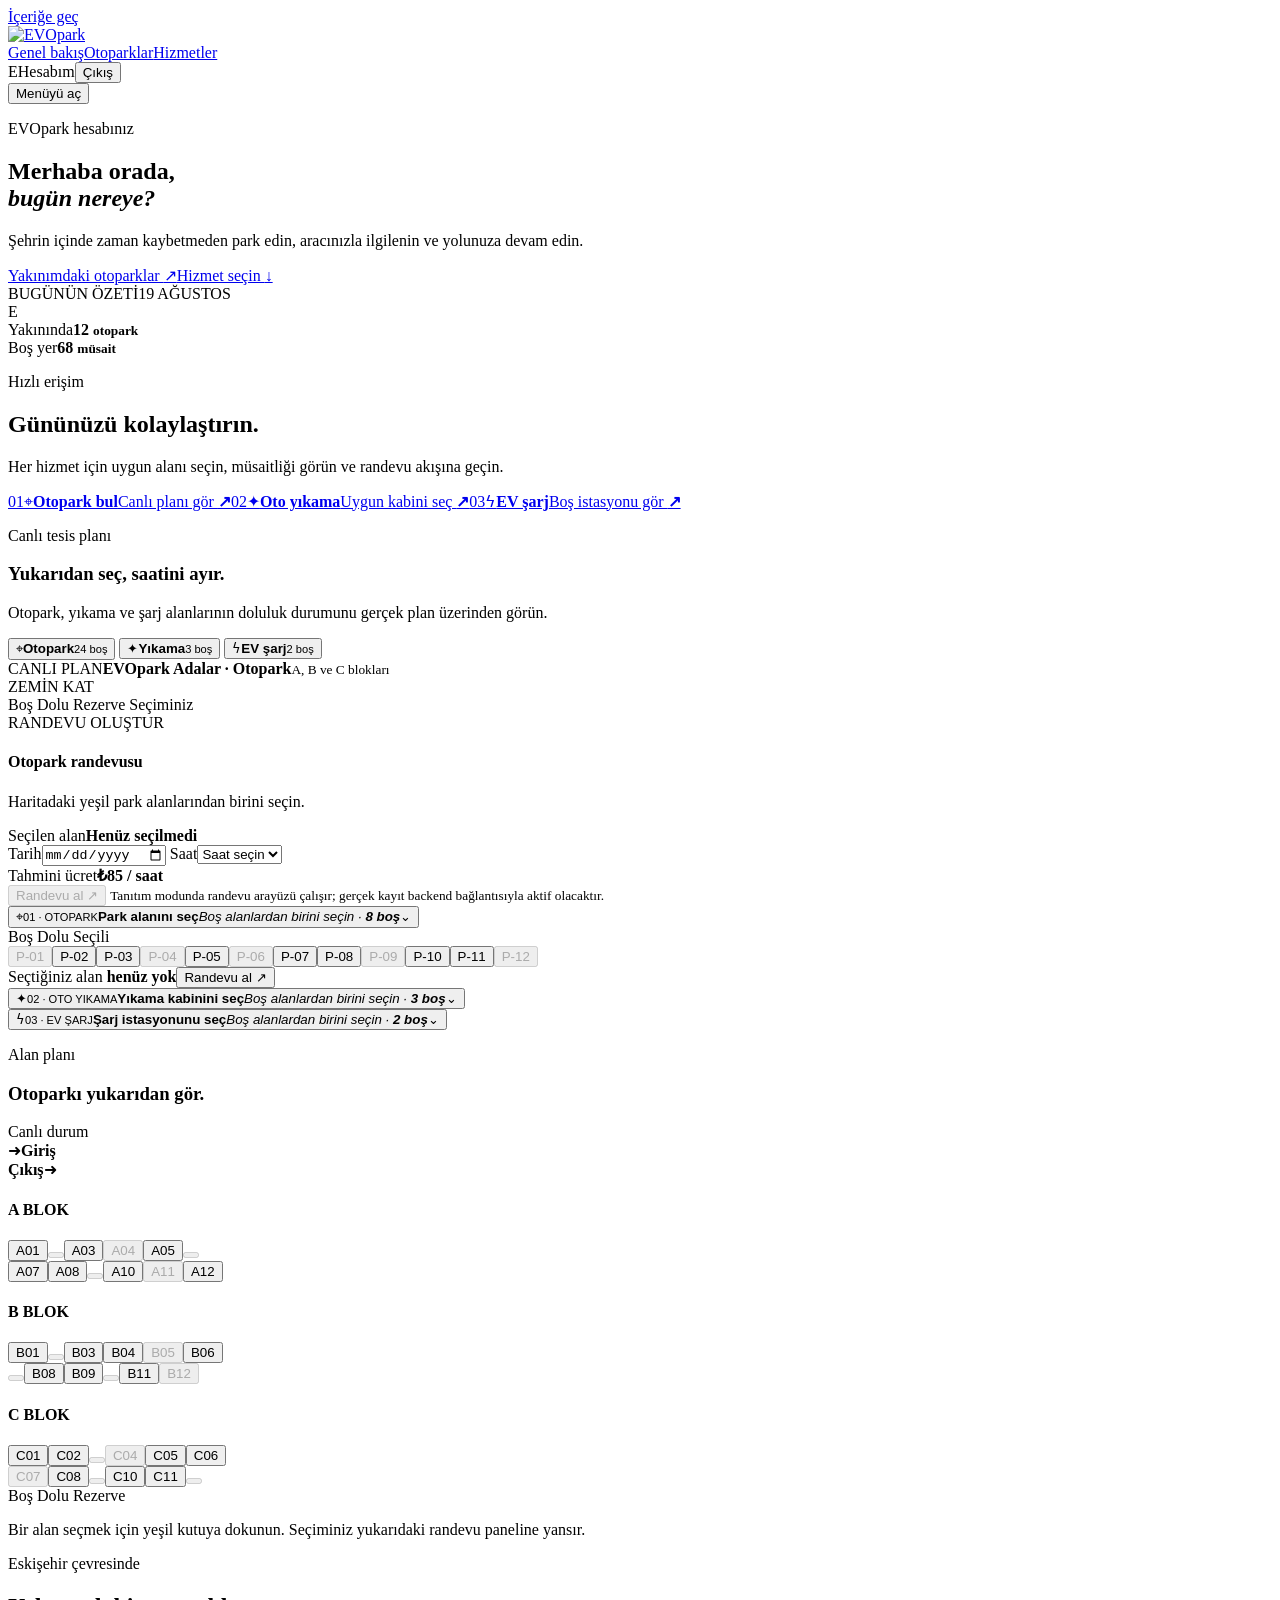
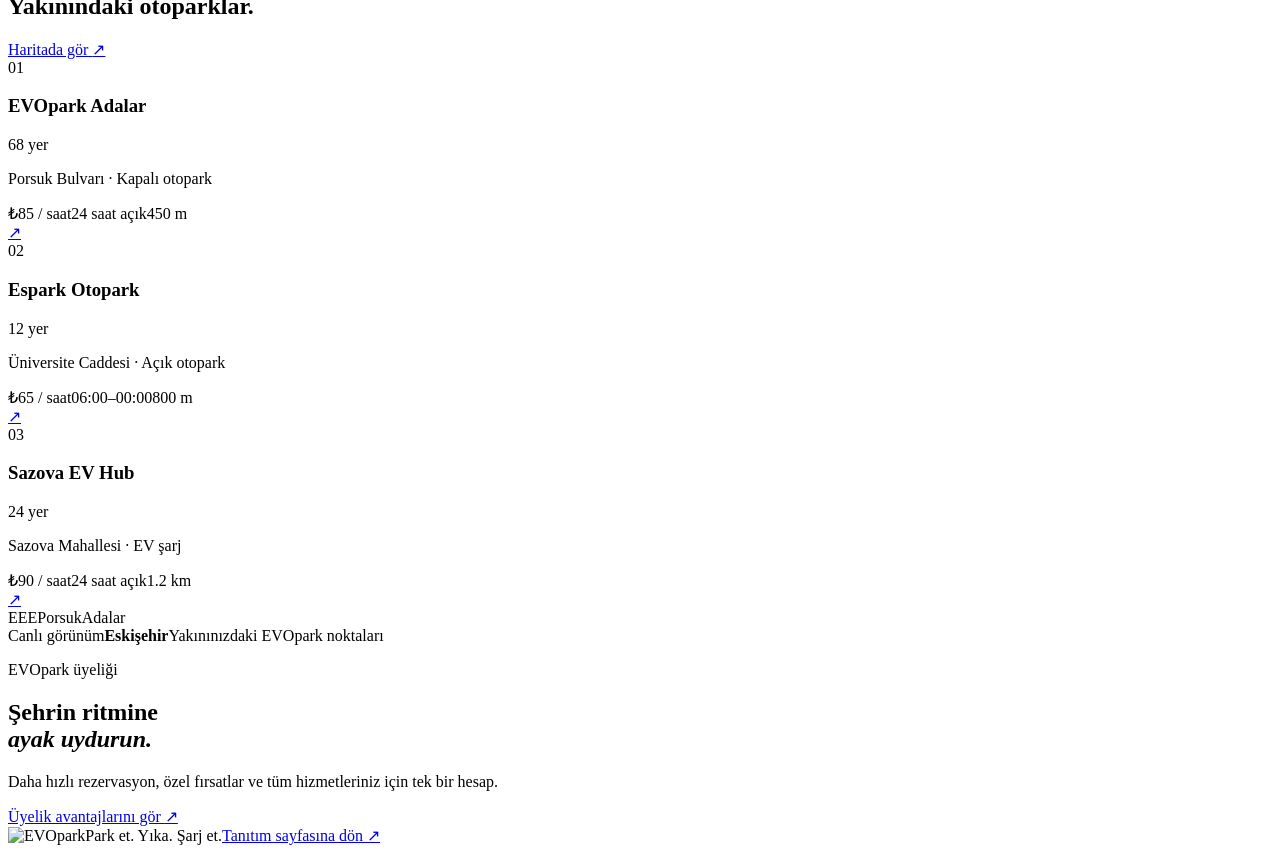
==== commit 43060b10: "tekrar fix" ====
--- a/EVOpark/wwwroot/home.html
+++ b/EVOpark/wwwroot/home.html
@@ -24,7 +24,35 @@
     <main id="main-content">
         <section class="dashboard-hero"><div class="container dashboard-hero-grid"><div class="welcome-copy"><p class="eyebrow"><span class="eyebrow-dot" aria-hidden="true"></span> EVOpark hesabınız</p><h1>Merhaba <span data-user-first-name>orada</span>,<br><em>bugün nereye?</em></h1><p>Şehrin içinde zaman kaybetmeden park edin, aracınızla ilgilenin ve yolunuza devam edin.</p><div class="welcome-actions"><a class="button button-dark" href="#parking" data-magnetic>Yakınımdaki otoparklar <span aria-hidden="true">↗</span></a><a class="button button-quiet" href="#services">Hizmet seçin <span aria-hidden="true">↓</span></a></div></div><div class="today-card" aria-label="Bugünün EVOpark özeti"><div class="today-card-glow"></div><div class="today-top"><span class="today-label">BUGÜNÜN ÖZETİ</span><span class="today-date" data-today>19 AĞUSTOS</span></div><div class="today-orbit"><span class="orbit-line orbit-line-one"></span><span class="orbit-line orbit-line-two"></span><span class="orbit-core">E</span><span class="orbit-dot orbit-dot-one"></span><span class="orbit-dot orbit-dot-two"></span></div><div class="today-bottom"><div><span>Yakınında</span><strong>12 <small>otopark</small></strong></div><div><span>Boş yer</span><strong>68 <small>müsait</small></strong></div></div></div></div></section>
 
-        <section class="dashboard-section" id="services" aria-labelledby="quick-title"><div class="container"><div class="dashboard-heading"><div><p class="eyebrow">Hızlı erişim</p><h2 id="quick-title">Gününüzü kolaylaştırın.</h2></div><p>Her hizmet için uygun alanı seçin, müsaitliği görün ve randevu akışına geçin.</p></div><div class="quick-grid"><a class="quick-card quick-card-parking" href="#parking-plan" data-magnetic><span class="quick-card-number">01</span><span class="quick-icon" aria-hidden="true">⌖</span><strong>Otopark bul</strong><span>Canlı planı gör <b aria-hidden="true">↗</b></span></a><a class="quick-card quick-card-wash" href="#booking-wash" data-booking-jump data-magnetic><span class="quick-card-number">02</span><span class="quick-icon" aria-hidden="true">✦</span><strong>Oto yıkama</strong><span>Uygun kabini seç <b aria-hidden="true">↗</b></span></a><a class="quick-card quick-card-charge" href="#booking-charge" data-booking-jump data-magnetic><span class="quick-card-number">03</span><span class="quick-icon" aria-hidden="true">ϟ</span><strong>EV şarj</strong><span>Boş istasyonu gör <b aria-hidden="true">↗</b></span></a></div>
+        <section class="dashboard-section" id="services" aria-labelledby="quick-title"><div class="container"><div class="dashboard-heading"><div><p class="eyebrow">Hızlı erişim</p><h2 id="quick-title">Gününüzü kolaylaştırın.</h2></div><p>Her hizmet için uygun alanı seçin, müsaitliği görün ve randevu akışına geçin.</p></div><div class="quick-grid"><a class="quick-card quick-card-parking" href="#facility-booking" data-facility-jump="parking" data-magnetic><span class="quick-card-number">01</span><span class="quick-icon" aria-hidden="true">⌖</span><strong>Otopark bul</strong><span>Canlı planı gör <b aria-hidden="true">↗</b></span></a><a class="quick-card quick-card-wash" href="#facility-booking" data-facility-jump="wash" data-magnetic><span class="quick-card-number">02</span><span class="quick-icon" aria-hidden="true">✦</span><strong>Oto yıkama</strong><span>Uygun kabini seç <b aria-hidden="true">↗</b></span></a><a class="quick-card quick-card-charge" href="#facility-booking" data-facility-jump="charge" data-magnetic><span class="quick-card-number">03</span><span class="quick-icon" aria-hidden="true">ϟ</span><strong>EV şarj</strong><span>Boş istasyonu gör <b aria-hidden="true">↗</b></span></a></div>
+            <section class="facility-booking" id="facility-booking" data-facility-booking aria-labelledby="facility-booking-title">
+                <div class="facility-booking-top">
+                    <div><p class="eyebrow">Canlı tesis planı</p><h3 id="facility-booking-title">Yukarıdan seç, saatini ayır.</h3><p>Otopark, yıkama ve şarj alanlarının doluluk durumunu gerçek plan üzerinden görün.</p></div>
+                    <div class="facility-tabs" role="tablist" aria-label="Hizmet türü">
+                        <button class="facility-tab is-active" type="button" role="tab" aria-selected="true" data-facility-tab="parking"><span aria-hidden="true">⌖</span><b>Otopark</b><small>24 boş</small></button>
+                        <button class="facility-tab" type="button" role="tab" aria-selected="false" data-facility-tab="wash"><span aria-hidden="true">✦</span><b>Yıkama</b><small>3 boş</small></button>
+                        <button class="facility-tab" type="button" role="tab" aria-selected="false" data-facility-tab="charge"><span aria-hidden="true">ϟ</span><b>EV şarj</b><small>2 boş</small></button>
+                    </div>
+                </div>
+                <div class="facility-booking-grid">
+                    <div class="facility-map-card">
+                        <div class="facility-map-head"><div><span class="facility-live"><i></i> CANLI PLAN</span><strong data-facility-title>EVOpark Adalar · Otopark</strong><small data-facility-subtitle>A, B ve C blokları</small></div><span class="facility-floor">ZEMİN KAT</span></div>
+                        <div class="facility-map facility-map-parking" data-facility-map role="group" aria-label="Üstten otopark planı"></div>
+                        <div class="facility-map-legend"><span><i class="is-free"></i> Boş</span><span><i class="is-busy"></i> Dolu</span><span><i class="is-reserved"></i> Rezerve</span><span><i class="is-selected"></i> Seçiminiz</span></div>
+                    </div>
+                    <aside class="facility-reservation" aria-label="Randevu özeti">
+                        <span class="facility-step">RANDEVU OLUŞTUR</span>
+                        <h4 data-facility-summary-title>Otopark randevusu</h4>
+                        <p data-facility-summary-copy>Haritadaki yeşil park alanlarından birini seçin.</p>
+                        <div class="facility-choice"><span>Seçilen alan</span><strong data-facility-choice>Henüz seçilmedi</strong></div>
+                        <label class="facility-field"><span>Tarih</span><input type="date" data-facility-date></label>
+                        <label class="facility-field"><span>Saat</span><select data-facility-time><option value="">Saat seçin</option><option>09:00</option><option>10:30</option><option>12:00</option><option>14:00</option><option>15:30</option><option>17:00</option><option>19:30</option><option>21:00</option></select></label>
+                        <div class="facility-price"><span>Tahmini ücret</span><strong data-facility-price>₺85 / saat</strong></div>
+                        <button class="button button-dark facility-reserve-button" type="button" data-facility-reserve disabled>Randevu al <span aria-hidden="true">↗</span></button>
+                        <small class="facility-demo-note">Tanıtım modunda randevu arayüzü çalışır; gerçek kayıt backend bağlantısıyla aktif olacaktır.</small>
+                    </aside>
+                </div>
+            </section>
             <div class="booking-panels" aria-label="Hizmet alanı ve rezervasyon seçenekleri">
                 <article class="booking-panel is-open" id="booking-parking" data-booking-panel><button class="booking-panel-toggle" type="button" aria-expanded="true" aria-controls="booking-parking-content"><span class="booking-panel-symbol" aria-hidden="true">⌖</span><span class="booking-panel-heading"><small>01 · OTOPARK</small><strong>Park alanını seç</strong><em><span data-selected-label>Boş alanlardan birini seçin</span> · <b><span data-free-count>8</span> boş</b></em></span><span class="booking-panel-chevron" aria-hidden="true">⌄</span></button><div class="booking-panel-content" id="booking-parking-content"><div class="booking-legend"><span><i class="legend-dot is-free"></i> Boş</span><span><i class="legend-dot is-busy"></i> Dolu</span><span><i class="legend-dot is-selected"></i> Seçili</span></div><div class="space-grid" role="group" aria-label="Otopark alanları"><button class="space-slot is-busy" type="button" disabled aria-label="P-01 dolu">P-01</button><button class="space-slot" type="button" data-space="P-02">P-02</button><button class="space-slot" type="button" data-space="P-03">P-03</button><button class="space-slot is-busy" type="button" disabled aria-label="P-04 dolu">P-04</button><button class="space-slot" type="button" data-space="P-05">P-05</button><button class="space-slot is-busy" type="button" disabled aria-label="P-06 dolu">P-06</button><button class="space-slot" type="button" data-space="P-07">P-07</button><button class="space-slot" type="button" data-space="P-08">P-08</button><button class="space-slot is-busy" type="button" disabled aria-label="P-09 dolu">P-09</button><button class="space-slot" type="button" data-space="P-10">P-10</button><button class="space-slot" type="button" data-space="P-11">P-11</button><button class="space-slot is-busy" type="button" disabled aria-label="P-12 dolu">P-12</button></div><div class="booking-panel-footer"><span>Seçtiğiniz alan <strong data-choice-label>henüz yok</strong></span><button class="button button-dark booking-button" type="button" data-reservation data-service-name="otopark">Randevu al <span aria-hidden="true">↗</span></button></div></div></article>
                 <article class="booking-panel" id="booking-wash" data-booking-panel><button class="booking-panel-toggle" type="button" aria-expanded="false" aria-controls="booking-wash-content"><span class="booking-panel-symbol booking-symbol-wash" aria-hidden="true">✦</span><span class="booking-panel-heading"><small>02 · OTO YIKAMA</small><strong>Yıkama kabinini seç</strong><em><span data-selected-label>Boş alanlardan birini seçin</span> · <b><span data-free-count>3</span> boş</b></em></span><span class="booking-panel-chevron" aria-hidden="true">⌄</span></button><div class="booking-panel-content" id="booking-wash-content" hidden><div class="booking-legend"><span><i class="legend-dot is-free"></i> Boş</span><span><i class="legend-dot is-busy"></i> Dolu</span><span><i class="legend-dot is-selected"></i> Seçili</span></div><div class="space-grid" role="group" aria-label="Oto yıkama kabinleri"><button class="space-slot" type="button" data-space="W-01">W-01</button><button class="space-slot is-busy" type="button" disabled aria-label="W-02 dolu">W-02</button><button class="space-slot" type="button" data-space="W-03">W-03</button><button class="space-slot" type="button" data-space="W-04">W-04</button><button class="space-slot is-busy" type="button" disabled aria-label="W-05 dolu">W-05</button><button class="space-slot is-busy" type="button" disabled aria-label="W-06 dolu">W-06</button></div><div class="booking-panel-footer"><span>Seçtiğiniz kabin <strong data-choice-label>henüz yok</strong></span><button class="button button-dark booking-button" type="button" data-reservation data-service-name="oto yıkama">Randevu al <span aria-hidden="true">↗</span></button></div></div></article>
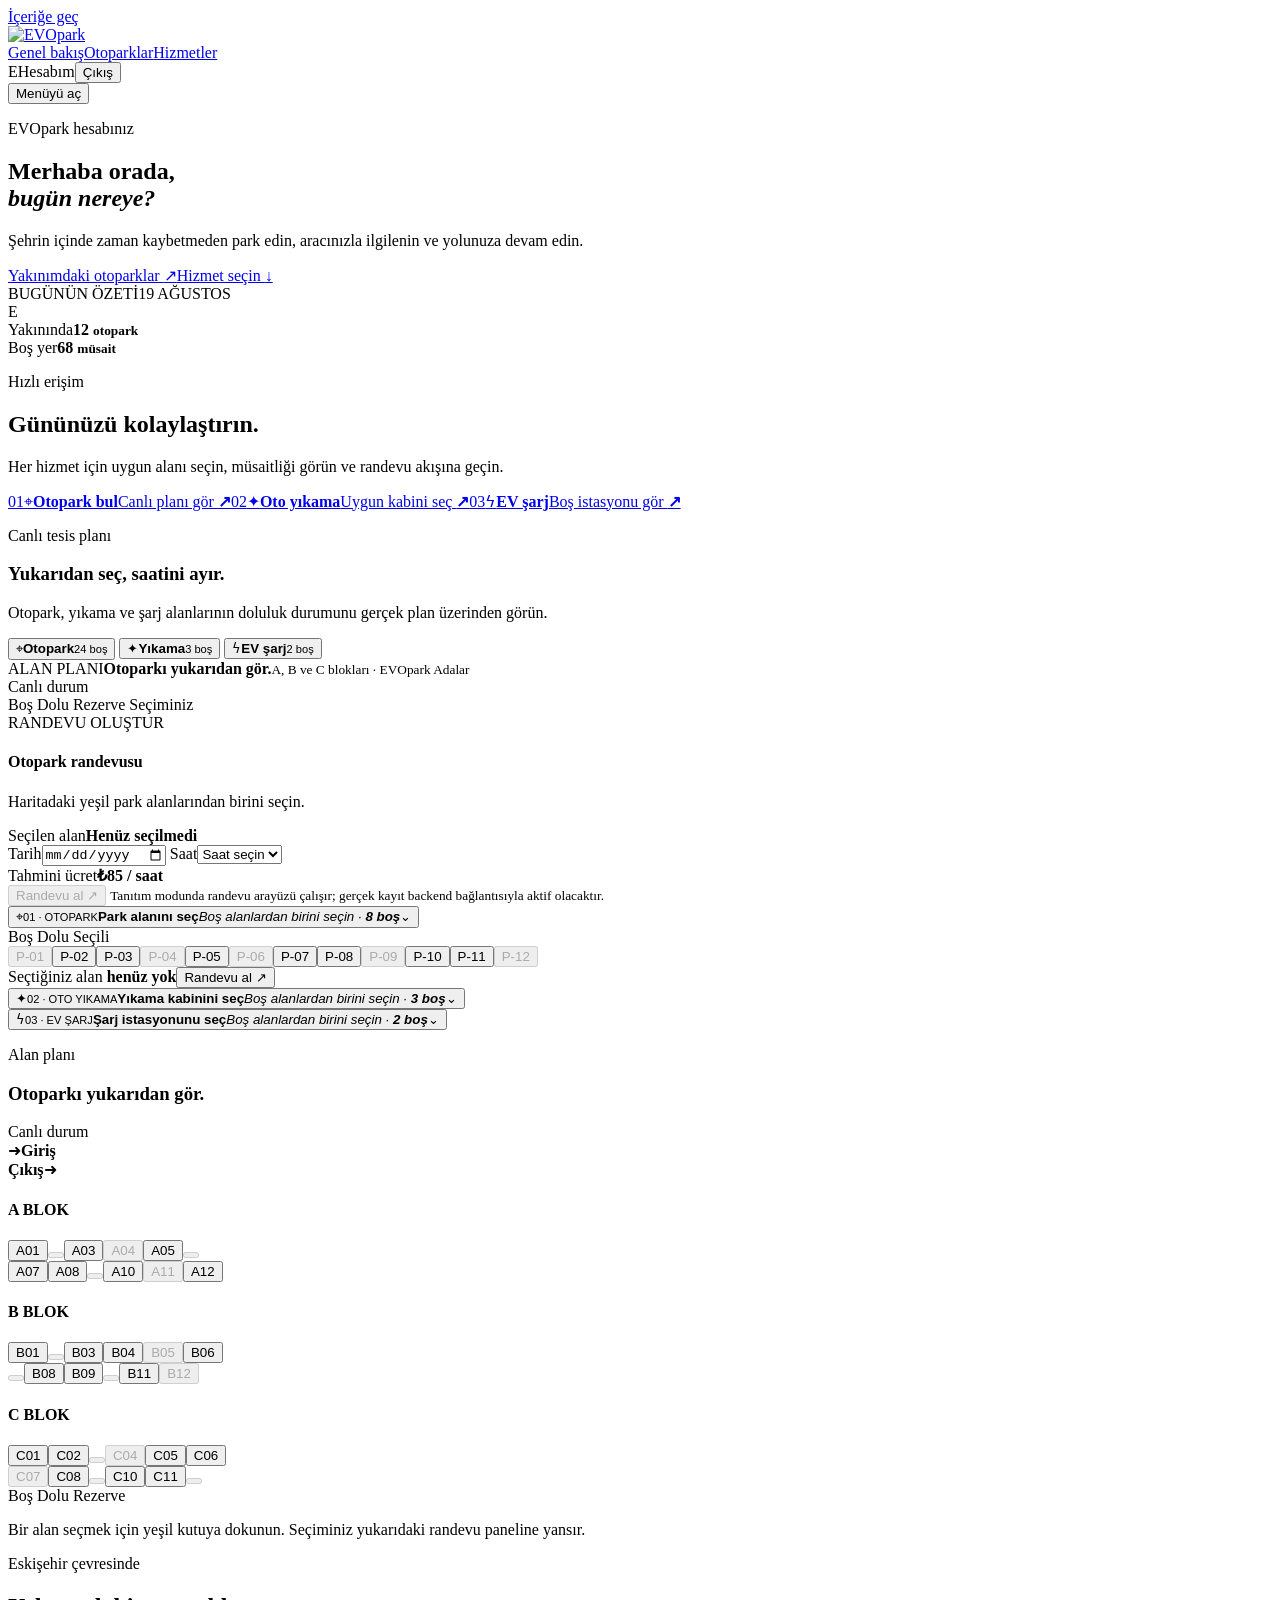
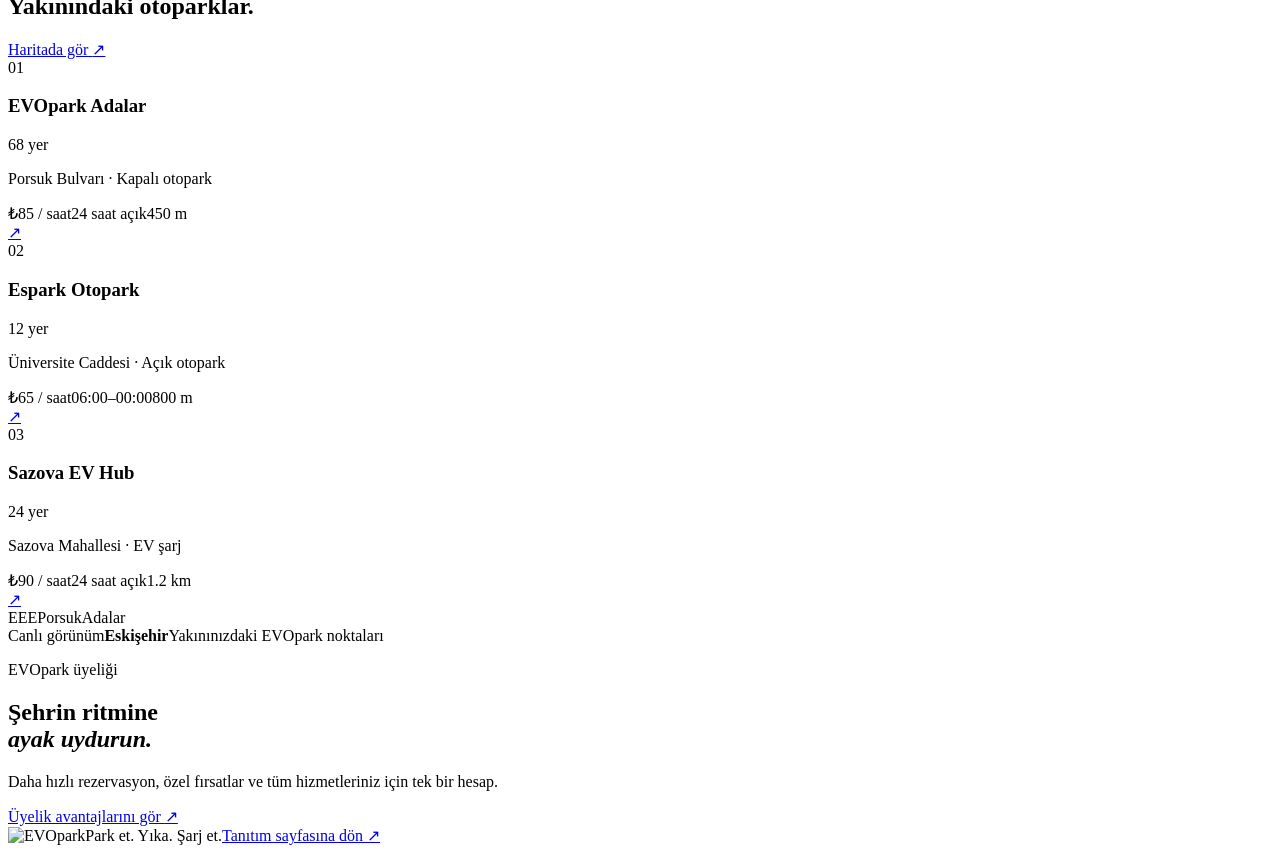
==== commit 0ce48d74: "fix" ====
--- a/EVOpark/wwwroot/home.html
+++ b/EVOpark/wwwroot/home.html
@@ -7,7 +7,7 @@
     <meta name="theme-color" content="#f5f7f5">
     <title>Hesabım | EVOpark</title>
     <link rel="stylesheet" href="/css/global.css">
-    <link rel="stylesheet" href="/css/dashboard.css">
+    <link rel="stylesheet" href="/css/dashboard.css?v=20260820-5">
 </head>
 <body class="dashboard-page">
     <a class="skip-link" href="#main-content">İçeriğe geç</a>
@@ -36,7 +36,7 @@
                 </div>
                 <div class="facility-booking-grid">
                     <div class="facility-map-card">
-                        <div class="facility-map-head"><div><span class="facility-live"><i></i> CANLI PLAN</span><strong data-facility-title>EVOpark Adalar · Otopark</strong><small data-facility-subtitle>A, B ve C blokları</small></div><span class="facility-floor">ZEMİN KAT</span></div>
+                        <div class="facility-map-head"><div><span class="facility-map-kicker">ALAN PLANI</span><strong data-facility-title>Otoparkı yukarıdan gör.</strong><small data-facility-subtitle>A, B ve C blokları · EVOpark Adalar</small></div><span class="facility-live"><i></i> Canlı durum</span></div>
                         <div class="facility-map facility-map-parking" data-facility-map role="group" aria-label="Üstten otopark planı"></div>
                         <div class="facility-map-legend"><span><i class="is-free"></i> Boş</span><span><i class="is-busy"></i> Dolu</span><span><i class="is-reserved"></i> Rezerve</span><span><i class="is-selected"></i> Seçiminiz</span></div>
                     </div>
@@ -67,6 +67,6 @@
     </main>
     <footer class="dashboard-footer"><div class="container dashboard-footer-inner"><img class="dashboard-footer-logo" src="/assets/images/logo.png" alt="EVOpark"><span>Park et. Yıka. Şarj et.</span><a href="/">Tanıtım sayfasına dön ↗</a></div></footer>
     <div class="page-transition" data-page-transition aria-hidden="true"><span></span><i></i></div>
-    <script src="/js/utils.js" defer></script><script src="/js/api.js" defer></script><script src="/js/dashboard.js" defer></script>
+    <script src="/js/utils.js" defer></script><script src="/js/api.js" defer></script><script src="/js/dashboard.js?v=20260820-5" defer></script>
 </body>
 </html>
